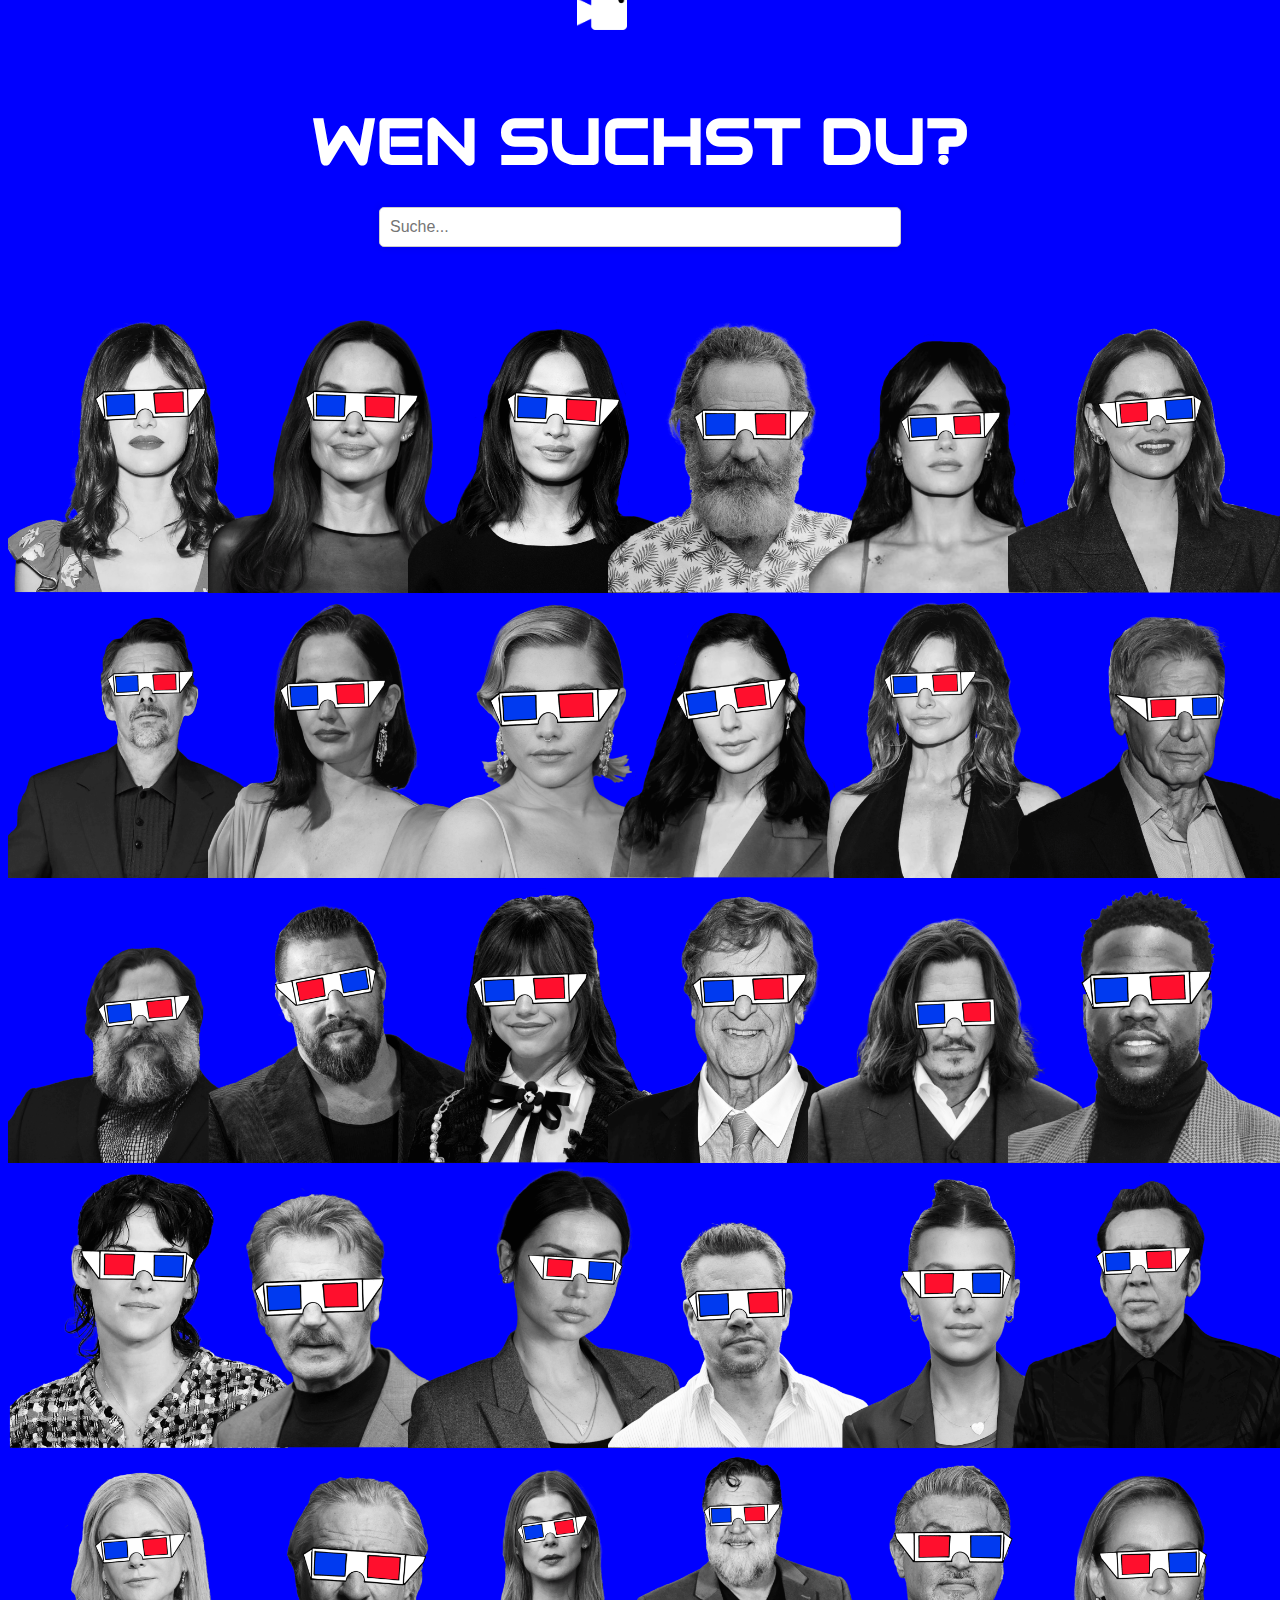
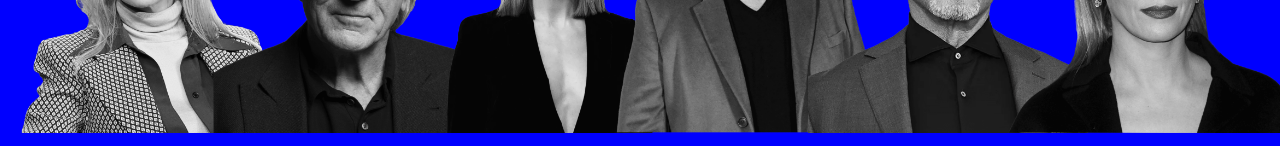
==== index.html @ c3a21753 "Anpassungen, Lösungen finden, etc." ====
<!DOCTYPE html>
<html lang="de">

<head>
    <meta charset="UTF-8">
    <meta name="viewport" content="width=device-width, initial-scale=1.0">
    <title>Shock_gorls</title>
    <link rel="stylesheet" href="/css/style.css">
    
    <link href='https://fonts.googleapis.com/css?family=Audiowide' rel='stylesheet'>

    <style>
        body {
            font-family: 'Audiowide', cursive;
        }
    </style>

</head>

<body>

    <div class="menu-container">
        <div id="menu" style="display: none;">
            <ul>
                <li><a href="../startseite/startseite.html">Intro</a></li>
                <li><a href="../index.html">Cast</a></li>
                <li><a href="../ueberuns/ueberuns.html">Crew</a></li>
            </ul>
        </div>
        <div id="burgerbutton" style="cursor: pointer;">
            <img src="/Bilder/burgermenu/burgermenu.png" alt="Burgermenu Button">
        </div>
    </div>

    <header></header>
    <main>
        <div class="suche">
            <h1>Wen suchst du?</h1>
            <input type="text" id="searchBocks" placeholder="Suche...">
        </div>
        <div id="app"></div>
    </main>
    <footer></footer>

    <!-- Modal Structure -->
    <div id="myModal" class="modal">
        <div class="modal-content">
            <span class="close">&times;</span>
            <h2 id="modalTitle"></h2>
            <img id="actorImage" src="" alt="" /> <!-- New image element -->
            <ul id="movieList"></ul>
        </div>
    </div>

    <script src="/js/script.js"></script>

    <script>
        document.addEventListener('DOMContentLoaded', function () {
            var burgerButton = document.getElementById('burgerbutton');
            var menu = document.getElementById('menu');

            burgerButton.addEventListener('click', function () {
                if (menu.style.display === 'block') {
                    menu.style.opacity = '0';
                    setTimeout(() => {
                        menu.style.display = 'none';
                    }, 500);
                } else {
                    menu.style.display = 'block';
                    setTimeout(() => {
                        menu.style.opacity = '1';
                    }, 10);
                }
            });
        });
    </script>

    <style>
        body {
            font-family: 'Audiowide', cursive;
            justify-items: center;
        }
    </style>

</body>

</html>
---- css/style.css ----
.menu-container {
    display: flex;
    align-items: center;
    justify-content: flex-end;
    position: relative; 
}

#burgerbutton {
    position: fixed;
    z-index: 101; /* Stellen Sie sicher, dass dieser Wert höher ist als der des Menüs */
    margin-top: 1%;
    margin-right: 1%;
    transition: transform 1s ease;
}

#burgerbutton img {
    transform: scaleX(-1);
    width: 50px; 
    height: auto;
}

#burgerbutton:hover {
        transform: scale(1.1); 
        opacity: 0.8; 
    }

#menu {
    color: white;
    font-size: 1.2em;
    opacity: 0; 
    transition: opacity 1s ease; 
    position: fixed;
    top: 0;
    padding-right: 5em;
    z-index: 100; 
    display: none; 
    text-shadow: 4px 6px 10px rgba(255, 255, 255, 0.76); 
}
    
#menu a {
    color: white;  
    text-decoration: none;  
}
    
    
#menu a:hover {
    text-decoration: underline;  
}


.suche {
    /* background-image: url(../Bilder/filmrolle.jpg); */
    display: flex;
    margin-top: 50px;
    justify-content: center;
    align-items: center;
    flex-direction: column;
    color: rgb(255, 255, 255);
    font-size: 12vw;
    text-transform: uppercase;
}

#searchBocks {
    width: 50%; /* Adjust width as needed */
    max-width: 500px;
    padding: 10px;
    margin-bottom: 40px;
    border-radius: 5px;
    border: 1px solid #ccc;
    font-size: 16px;
    box-shadow: 0 0 10px rgba(0, 0, 0, 0.1);
}



.image-container {
    display: inline-block;
    width: 10%; /* Adjust width as needed */
    margin: 0%; /* Add space between images */
    position: relative; /* Ensure relative positioning for absolute positioning of hover images */
    cursor: pointer;
}

.image-container img {
    width: 140%;
    height: auto;
}

.hoverimage {
    display: none; /* Initially hide the hover image */
    position: absolute;
    top: 0;
    left: 0;
    width: 140%; /* Make hover image same width as container */
    height: auto; /* Maintain aspect ratio */
    z-index: 1; /* Ensure hover image appears above other content */
}

.image-container:hover .hoverimage {
    display: block; /* Show hover image on hover */
}

.name-overlay {
    display: none; /* Initially hide the name overlay */
    position: absolute;
    bottom: 10%; /* Adjust as needed for positioning */
    left: 20%;
    width: 100%; /* Make name overlay same width as container */
    text-align: center; /* Center text */
    background-color: rgba(0, 0, 0, 0.3); /* Semi-transparent background */
    color: rgb(255, 255, 255); /* Text color */
    padding: 7px; /* Padding for text */
    font-size: 110%; /* Adjust font size as needed */
    box-sizing: border-box; /* Include padding in width */
    border-radius: 40px;
    z-index: 2; /* Ensure overlay appears above other content */
      
}

.image-container:hover .name-overlay {
    display: block; /* Show name overlay on hover */
}

#actorImage {
    width: 15vw;
    height: auto;
    display: block;
    margin: 0 auto 20px;
    border-radius: 50%; /* Make it circular */
    box-shadow: 0 0 20px rgb(255, 254, 254);
    background-color: #ffffff; /* Set the background color to white */
    padding: 10px; /* Add some padding */
}

#movieList {
    display: grid;
    grid-template-columns: repeat(3, 1fr);
    gap: 20px;
    list-style-type: none;
    padding: 0;
}

.movie-item {
    background-color: rgb(255, 255, 255);
    padding: 10px;
    border-radius: 5px;
    text-align: center;
    box-shadow: 0 0 10px rgb(0, 0, 0);
}

/* Modal styles */
.modal {
    display: none; /* Hidden by default */
    position: fixed; /* Stay in place */
    z-index: 100; /* Sit on top */
    left: 0;
    top: 0;
    width: 100%; /* Full width */
    height: 100%; /* Full height */
    overflow: auto; /* Enable scroll if needed */
    background-color: rgb(0,0,0); /* Fallback color */
    background-color: rgba(0,0,0,0.4); /* Black w/ opacity */
}

.modal-content {
    background-color: #d01212;
    margin: 3% auto; /* 3% from the top and centered */
    padding: 20px;
    border: 1px solid #888;
    width: 80%; /* Could be more or less, depending on screen size */
    text-align: center;
}

.modal-content h2 {
    font-size: 3vw;
    margin: 2%;
    color: white;
}

.close {
    color: #aaa;
    float: right;
    font-size: 28px;
    font-weight: bold;
}

.close:hover,
.close:focus {
    color: black;
    text-decoration: none;
    cursor: pointer;
}



#app {
    margin-top: 2vw;
    display: flex;
    flex-wrap: wrap;
    justify-content: center;
    margin-right: 5vw;
}

h1 {
    color: white;
    text-align: center;
    font-size: 5vw;
    margin-bottom: 2vw;
}

.image-container {
    flex: 1 1 200px; /* Flex-Grow, Flex-Shrink, Basisgröße */
    max-width: 200px; /* Maximale Breite für jedes Bild */
    position: relative;
    cursor: pointer;
}
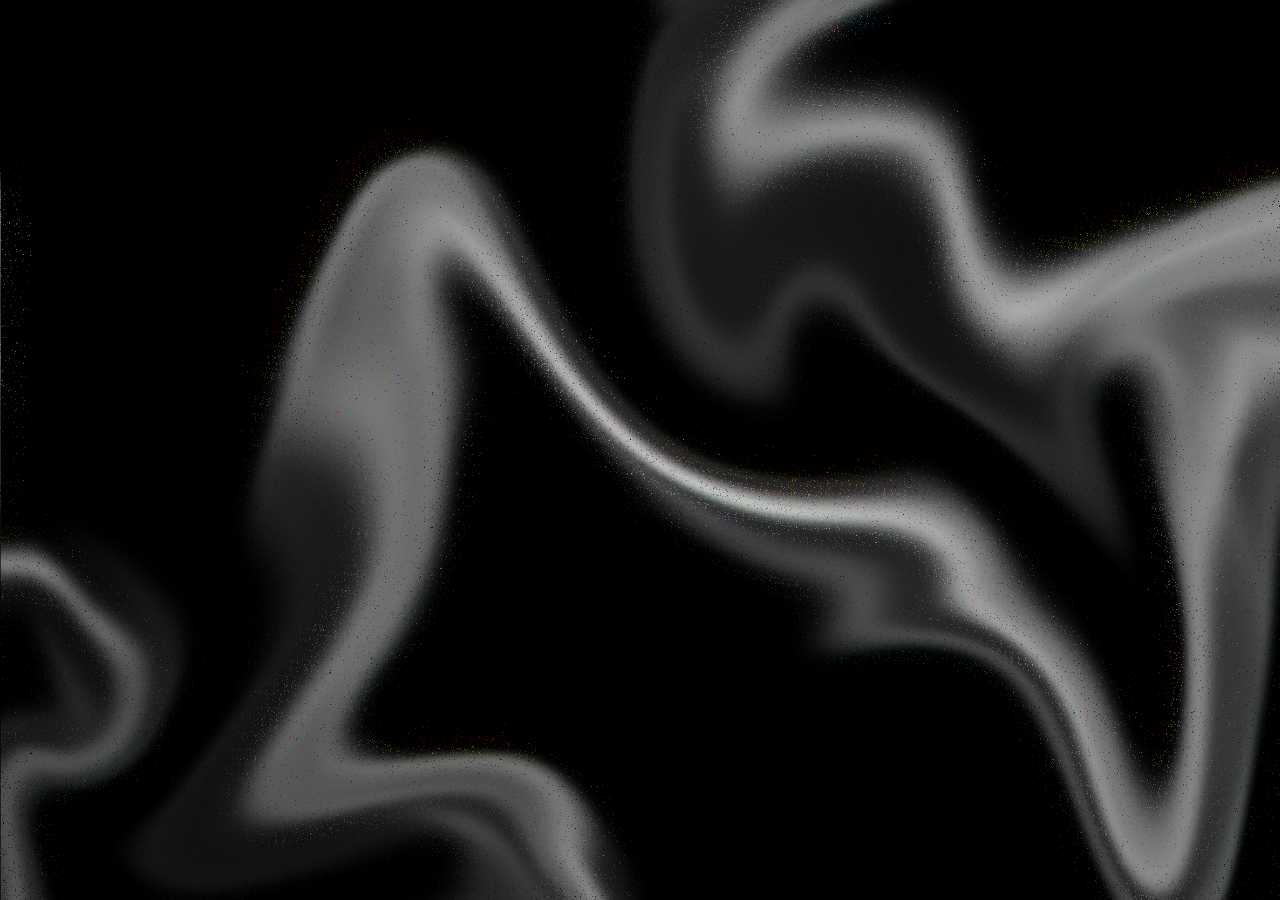
==== commit 8a456dd0: "indexseite aus ordner raus" ====
--- a/index.html
+++ b/index.html
@@ -1,80 +1,15 @@
 <!DOCTYPE html>
-<html lang="de">
+<html lang="en">
 
 <head>
     <meta charset="UTF-8">
     <meta name="viewport" content="width=device-width, initial-scale=1.0">
-    <title>Shock_gorls</title>
-    <link rel="stylesheet" href="/css/style.css">
-    
+    <title>Document</title>
+    <link rel="stylesheet" href="../index/index.css">
+
     <link href='https://fonts.googleapis.com/css?family=Audiowide' rel='stylesheet'>
 
-    <style>
-        body {
-            font-family: 'Audiowide', cursive;
-        }
-    </style>
-
-</head>
-
-<body>
-
-    <div class="menu-container">
-        <div id="menu" style="display: none;">
-            <ul>
-                <li><a href="../startseite/startseite.html">Intro</a></li>
-                <li><a href="../index.html">Cast</a></li>
-                <li><a href="../ueberuns/ueberuns.html">Crew</a></li>
-            </ul>
-        </div>
-        <div id="burgerbutton" style="cursor: pointer;">
-            <img src="/Bilder/burgermenu/burgermenu.png" alt="Burgermenu Button">
-        </div>
-    </div>
-
-    <header></header>
-    <main>
-        <div class="suche">
-            <h1>Wen suchst du?</h1>
-            <input type="text" id="searchBocks" placeholder="Suche...">
-        </div>
-        <div id="app"></div>
-    </main>
-    <footer></footer>
-
-    <!-- Modal Structure -->
-    <div id="myModal" class="modal">
-        <div class="modal-content">
-            <span class="close">&times;</span>
-            <h2 id="modalTitle"></h2>
-            <img id="actorImage" src="" alt="" /> <!-- New image element -->
-            <ul id="movieList"></ul>
-        </div>
-    </div>
-
-    <script src="/js/script.js"></script>
-
-    <script>
-        document.addEventListener('DOMContentLoaded', function () {
-            var burgerButton = document.getElementById('burgerbutton');
-            var menu = document.getElementById('menu');
-
-            burgerButton.addEventListener('click', function () {
-                if (menu.style.display === 'block') {
-                    menu.style.opacity = '0';
-                    setTimeout(() => {
-                        menu.style.display = 'none';
-                    }, 500);
-                } else {
-                    menu.style.display = 'block';
-                    setTimeout(() => {
-                        menu.style.opacity = '1';
-                    }, 10);
-                }
-            });
-        });
-    </script>
-
+    
     <style>
         body {
             font-family: 'Audiowide', cursive;
@@ -82,6 +17,50 @@
         }
     </style>
 
+
+</head>
+
+<body>
+
+    <div class="titel">
+
+        <h1>LUST AUF EINEN <br> FILMABEND?</h1>
+
+        <h2> Entdecke deine*n neue*n <br> Lieblingsschauspieler*in und deren <br> besten Filme hier: </h2>
+
+    </div>
+
+    <div class="button">
+        <button>
+            <a href="../suchseite/suchseite.html">ACTION!</a>
+        </button>
+    </div>
+
 </body>
 
+<script src="../index/index.js"></script>
+
+<script>
+    document.addEventListener('DOMContentLoaded', function() {
+        var burgerButton = document.getElementById('burgerbutton');
+        var menu = document.getElementById('menu');
+
+        burgerButton.addEventListener('click', function() {
+            if (menu.style.display === 'block') {
+                menu.style.opacity = '0';
+                setTimeout(() => {
+                    menu.style.display = 'none';
+                }, 500); 
+            } else {
+                menu.style.display = 'block';
+                setTimeout(() => {
+                    menu.style.opacity = '1';
+                }, 10); 
+            }
+        });
+    });
+</script>
+
+
+
 </html>--- a/index/index.css
+++ b/index/index.css
@@ -0,0 +1,76 @@
+body {
+    background-image: url(../Bilder/Background/Untitled_Artwork.png);
+    background-size: cover;
+    background-attachment: fixed;
+}
+
+.titel {
+    margin-top: 2%;
+    text-align: center;
+    color: white;
+    overflow: hidden; 
+}
+
+h1, h2 {
+    opacity: 0; 
+    transform: translateX(-100%); 
+    animation: slide-in 1s forwards; 
+}
+
+h1 {
+    animation-delay: 0.5s; 
+    font-size: 5vw;
+}
+
+h2 {
+    animation-delay: 2s; 
+    font-size: 3vw;
+}
+
+@keyframes slide-in {
+    to {
+        opacity: 1; 
+        transform: translateX(0); 
+    }
+}
+
+.button {
+    display: flex; 
+    justify-content: center;
+    align-items: center; 
+}
+
+button {
+    background-color: #ffffff;
+    color: black;
+    padding: 2% 2%;
+    border: 2px solid black;
+    border-radius: 50px;
+    cursor: pointer;
+    font-size: 1.5em;
+    font-family: 'Audiowide';
+    letter-spacing: 3px;
+    width: 200px; 
+    opacity: 0; 
+    transform: translateX(-100%); 
+    animation: slide-in 2s forwards; 
+    animation-delay: 3.5s; 
+}
+
+button:hover {
+    transform: scale(1.1);
+    background-color: black; 
+    color: #fff; 
+    opacity: 0.8; 
+}
+
+a {
+    color: inherit; 
+    text-decoration: none; 
+}
+
+a:hover {
+    color: inherit; 
+    text-decoration: underline; 
+}
+
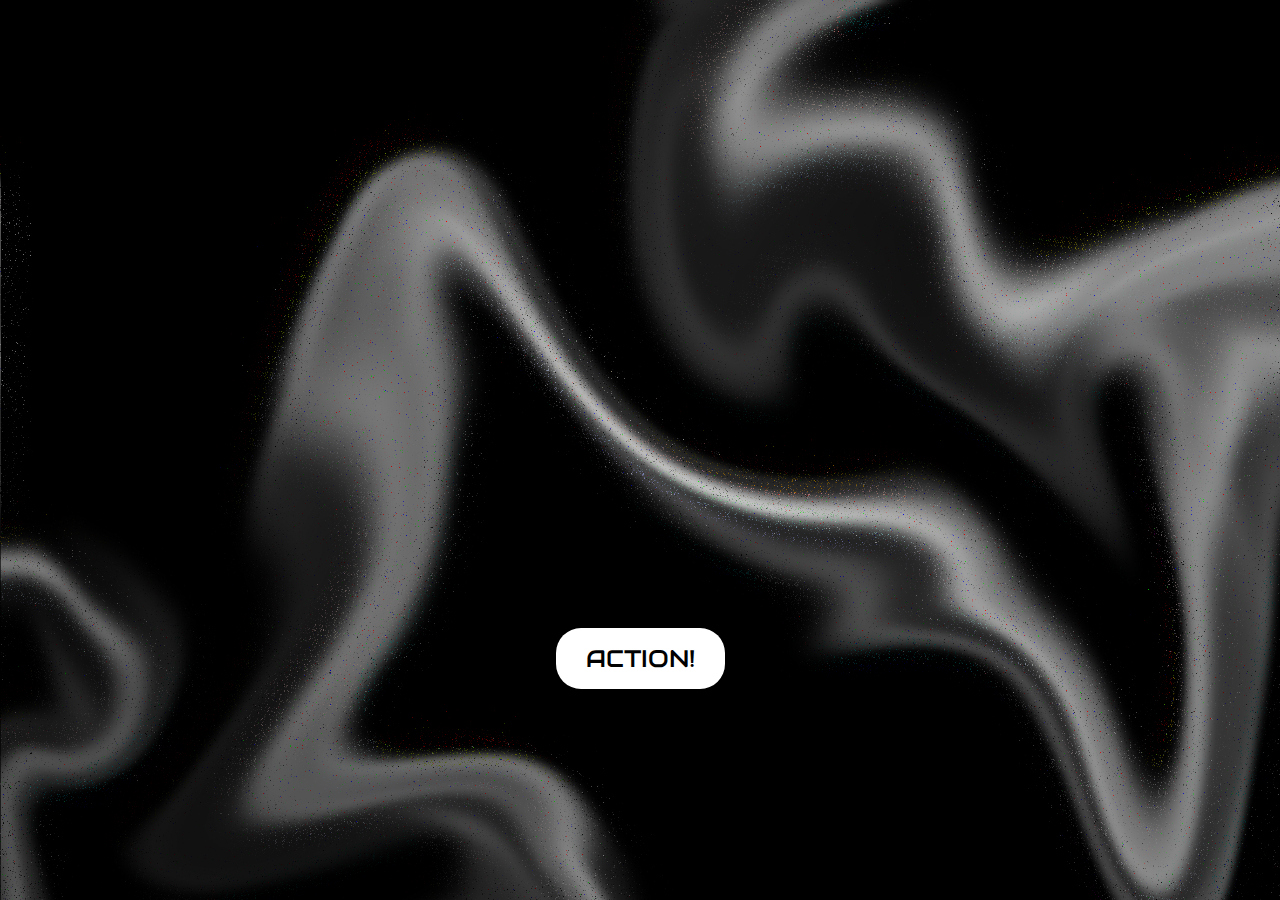
==== commit 12ff08dd: "Action Button" ====
--- a/index.html
+++ b/index.html
@@ -4,12 +4,12 @@
 <head>
     <meta charset="UTF-8">
     <meta name="viewport" content="width=device-width, initial-scale=1.0">
-    <title>Document</title>
+    <title>Shock_gorls</title>
     <link rel="stylesheet" href="../index/index.css">
 
     <link href='https://fonts.googleapis.com/css?family=Audiowide' rel='stylesheet'>
 
-    
+
     <style>
         body {
             font-family: 'Audiowide', cursive;
@@ -31,9 +31,7 @@
     </div>
 
     <div class="button">
-        <button>
-            <a href="../suchseite/suchseite.html">ACTION!</a>
-        </button>
+        <a href="../suchseite/suchseite.html" class="animated-button">ACTION!</a>
     </div>
 
 </body>
@@ -41,21 +39,21 @@
 <script src="../index/index.js"></script>
 
 <script>
-    document.addEventListener('DOMContentLoaded', function() {
+    document.addEventListener('DOMContentLoaded', function () {
         var burgerButton = document.getElementById('burgerbutton');
         var menu = document.getElementById('menu');
 
-        burgerButton.addEventListener('click', function() {
+        burgerButton.addEventListener('click', function () {
             if (menu.style.display === 'block') {
                 menu.style.opacity = '0';
                 setTimeout(() => {
                     menu.style.display = 'none';
-                }, 500); 
+                }, 500);
             } else {
                 menu.style.display = 'block';
                 setTimeout(() => {
                     menu.style.opacity = '1';
-                }, 10); 
+                }, 10);
             }
         });
     });
--- a/index/index.css
+++ b/index/index.css
@@ -1,76 +1,113 @@
+@import url('https://fonts.googleapis.com/css?family=Audiowide');
+
 body {
+    font-family: 'Audiowide', cursive;
     background-image: url(../Bilder/Background/Untitled_Artwork.png);
     background-size: cover;
     background-attachment: fixed;
+    margin: 0;
+    padding: 0;
+    display: flex;
+    justify-content: center;
+    align-items: center;
+    height: 100vh;
+    overflow: hidden;
+    text-align: center;
+    flex-direction: column;
 }
 
 .titel {
-    margin-top: 2%;
-    text-align: center;
     color: white;
-    overflow: hidden; 
+    overflow: hidden;
+    padding: 0 10px;
 }
 
 h1, h2 {
-    opacity: 0; 
-    transform: translateX(-100%); 
-    animation: slide-in 1s forwards; 
+    opacity: 0;
+    transform: translateX(-100%);
+    animation: slide-in 1s forwards;
 }
 
 h1 {
-    animation-delay: 0.5s; 
-    font-size: 5vw;
+    animation-delay: 0.5s;
+    font-size: 4rem;
 }
 
 h2 {
-    animation-delay: 2s; 
-    font-size: 3vw;
+    animation-delay: 2s;
+    font-size: 2rem;
 }
 
 @keyframes slide-in {
     to {
-        opacity: 1; 
-        transform: translateX(0); 
+        opacity: 1;
+        transform: translateX(0);
     }
 }
 
 .button {
-    display: flex; 
-    justify-content: center;
-    align-items: center; 
+    text-align: center;
+    margin-top: 20px;
 }
 
-button {
-    background-color: #ffffff;
+.animated-button {
+    display: inline-block;
+    padding: 15px 30px;
+    background-color: white;
     color: black;
-    padding: 2% 2%;
-    border: 2px solid black;
-    border-radius: 50px;
-    cursor: pointer;
+    text-align: center;
+    text-decoration: none;
+    border-radius: 25px;
     font-size: 1.5em;
-    font-family: 'Audiowide';
-    letter-spacing: 3px;
-    width: 200px; 
-    opacity: 0; 
-    transform: translateX(-100%); 
-    animation: slide-in 2s forwards; 
-    animation-delay: 3.5s; 
+    transition: background-color 0.3s ease, transform 0.3s ease;
+    animation: slide-in 2.5s forwards;
 }
 
-button:hover {
+.animated-button:hover {
+    background-color: black;
+    color: white;
     transform: scale(1.1);
-    background-color: black; 
-    color: #fff; 
-    opacity: 0.8; 
 }
 
-a {
-    color: inherit; 
-    text-decoration: none; 
+@keyframes slide-in {
+    from {
+        transform: translateY(100px);
+        opacity: 0;
+    }
+    to {
+        transform: translateY(0);
+        opacity: 1;
+    }
 }
 
-a:hover {
-    color: inherit; 
-    text-decoration: underline; 
+
+@media (max-width: 768px) {
+    h1 {
+        font-size: 3rem;
+    }
+
+    h2 {
+        font-size: 1.5rem;
+    }
+
+    .animated-button {
+        font-size: 1.2em;
+        padding: 10px 20px;
+    }
 }
 
+@media (max-width: 480px) {
+    h1 {
+        font-size: 2.5rem;
+    }
+
+    h2 {
+        font-size: 1.2rem;
+    }
+
+    .animated-button {
+        font-size: 1.2em;
+        padding: 10px 20px;
+    }
+}
+
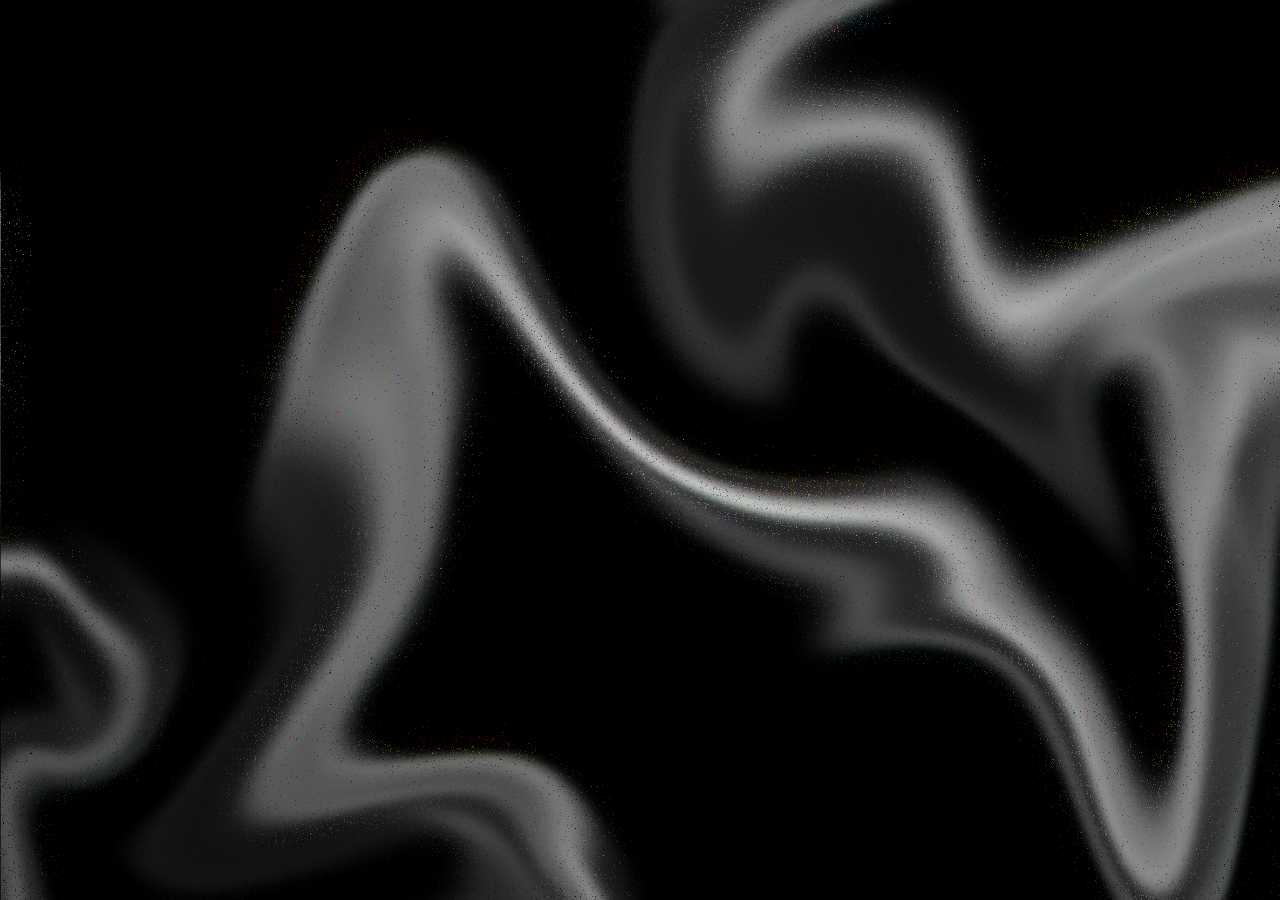
==== commit 3dda14f7: "Errors beseitigt" ====
--- a/index.html
+++ b/index.html
@@ -33,32 +33,30 @@
     <div class="button">
         <a href="../suchseite/suchseite.html" class="animated-button">ACTION!</a>
     </div>
+    
+    <script src="../index/index.js"></script>
+
+    <script>
+        document.addEventListener('DOMContentLoaded', function () {
+            var burgerButton = document.getElementById('burgerbutton');
+            var menu = document.getElementById('menu');
+
+            burgerButton.addEventListener('click', function () {
+                if (menu.style.display === 'block') {
+                    menu.style.opacity = '0';
+                    setTimeout(() => {
+                        menu.style.display = 'none';
+                    }, 500);
+                } else {
+                    menu.style.display = 'block';
+                    setTimeout(() => {
+                        menu.style.opacity = '1';
+                    }, 10);
+                }
+            });
+        });
+    </script>
 
 </body>
 
-<script src="../index/index.js"></script>
-
-<script>
-    document.addEventListener('DOMContentLoaded', function () {
-        var burgerButton = document.getElementById('burgerbutton');
-        var menu = document.getElementById('menu');
-
-        burgerButton.addEventListener('click', function () {
-            if (menu.style.display === 'block') {
-                menu.style.opacity = '0';
-                setTimeout(() => {
-                    menu.style.display = 'none';
-                }, 500);
-            } else {
-                menu.style.display = 'block';
-                setTimeout(() => {
-                    menu.style.opacity = '1';
-                }, 10);
-            }
-        });
-    });
-</script>
-
-
-
 </html>--- a/index/index.css
+++ b/index/index.css
@@ -60,7 +60,9 @@
     border-radius: 25px;
     font-size: 1.5em;
     transition: background-color 0.3s ease, transform 0.3s ease;
-    animation: slide-in 2.5s forwards;
+    visibility: hidden;
+    animation: slide-in 1s forwards;
+    animation-delay: 3s; 
 }
 
 .animated-button:hover {
@@ -77,6 +79,7 @@
     to {
         transform: translateY(0);
         opacity: 1;
+        visibility: visible; 
     }
 }
 
